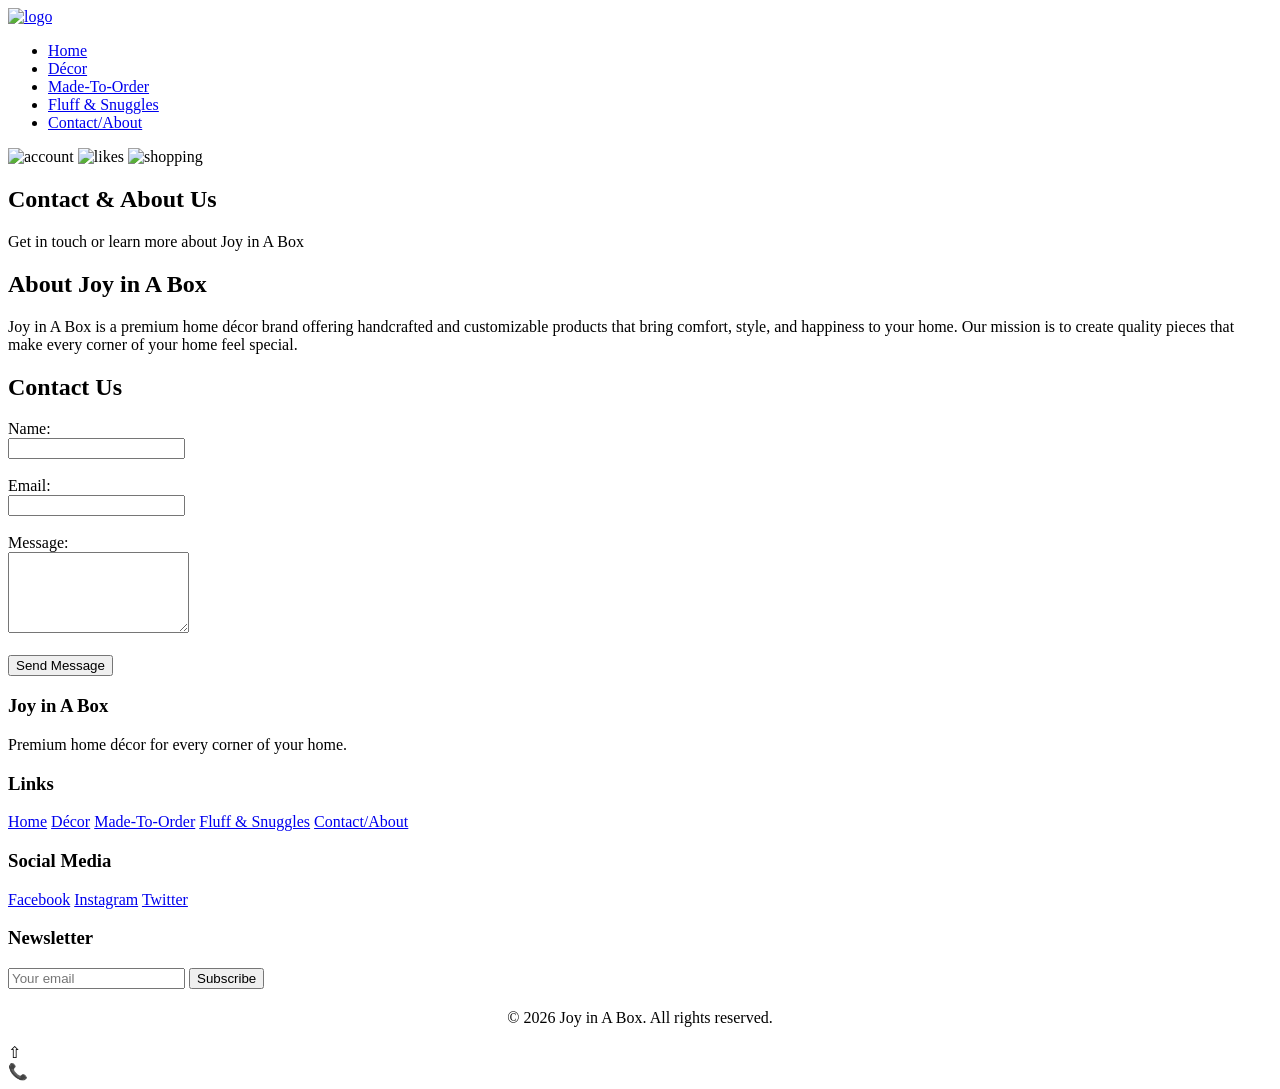
==== contact.html @ c6cf1658 "Add files via upload" ====
<!DOCTYPE html>
<html>
<head>
    <title>Joy in A Box | Contact/About</title>
    <link rel="stylesheet" href="css/style.css">
</head>
<body>
    <!-- Header -->
    <header>
        <div class="logo">
            <a href="index.html"><img src="C:\Users\Matlakala\Downloads/logo.png" alt="logo"width="300"></a>
        </div>
        <nav>
            <ul>
                <li><a href="index.html">Home</a></li>
                <li><a href="decor.html">Décor</a></li>
                <li><a href="made-to-order.html">Made-To-Order</a></li>
                <li><a href="fluff-snuggles.html">Fluff & Snuggles</a></li>
                <li><a href="contact.html">Contact/About</a></li>
            </ul>
        </nav>
        <div class="icons">
            <img src="C:\Users\Matlakala\Downloads/account.PNG" alt="account"width="150">
            <img src="C:\Users\Matlakala\Downloads/likes.PNG" alt="likes"width="150">
            <img src="C:\Users\Matlakala\Downloads/shopping.PNG" alt="shopping"width="150">
        </div>
    </header>

    <!-- Hero Section -->
    <section class="hero" style="background-image: url('images/contact-banner.jpeg');">
        <h1>Contact & About Us</h1>
        <p>Get in touch or learn more about Joy in A Box</p>
    </section>

    <!-- About Section -->
    <section>
        <h2>About Joy in A Box</h2>
        <p>Joy in A Box is a premium home décor brand offering handcrafted and customizable products that bring comfort, style, and happiness to your home. Our mission is to create quality pieces that make every corner of your home feel special.</p>
    </section>

    <!-- Contact Form -->
    <section>
        <h2>Contact Us</h2>
        <form>
            <label for="name">Name:</label><br>
            <input type="text" id="name" name="name" required><br><br>

            <label for="email">Email:</label><br>
            <input type="email" id="email" name="email" required><br><br>

            <label for="message">Message:</label><br>
            <textarea id="message" name="message" rows="5" required></textarea><br><br>

            <button type="submit">Send Message</button>
        </form>
    </section>

    <!-- Footer (same as other pages) -->
    <footer>
        <div class="footer-content">
            <div>
                <h3>Joy in A Box</h3>
                <p>Premium home décor for every corner of your home.</p>
            </div>
            <div>
                <h3>Links</h3>
                <a href="index.html">Home</a>
                <a href="decor.html">Décor</a>
                <a href="made-to-order.html">Made-To-Order</a>
                <a href="fluff-snuggles.html">Fluff & Snuggles</a>
                <a href="contact.html">Contact/About</a>
            </div>
            <div>
                <h3>Social Media</h3>
                <a href="#">Facebook</a>
                <a href="#">Instagram</a>
                <a href="#">Twitter</a>
            </div>
            <div>
                <h3>Newsletter</h3>
                <form>
                    <input type="email" placeholder="Your email">
                    <button type="submit">Subscribe</button>
                </form>
            </div>
        </div>
        <p style="text-align:center; margin-top:20px;">&copy; 2026 Joy in A Box. All rights reserved.</p>
    </footer>

    <!-- Floating Buttons -->
    <div class="scroll-top" onclick="window.scrollTo({ top: 0, behavior: 'smooth' });">&#8679;</div>
    <div class="whatsapp">
        <a href="https://wa.me/1234567890" target="_blank" style="color:white; text-decoration:none;">&#128222;</a>
    </div>
</body>
</html>
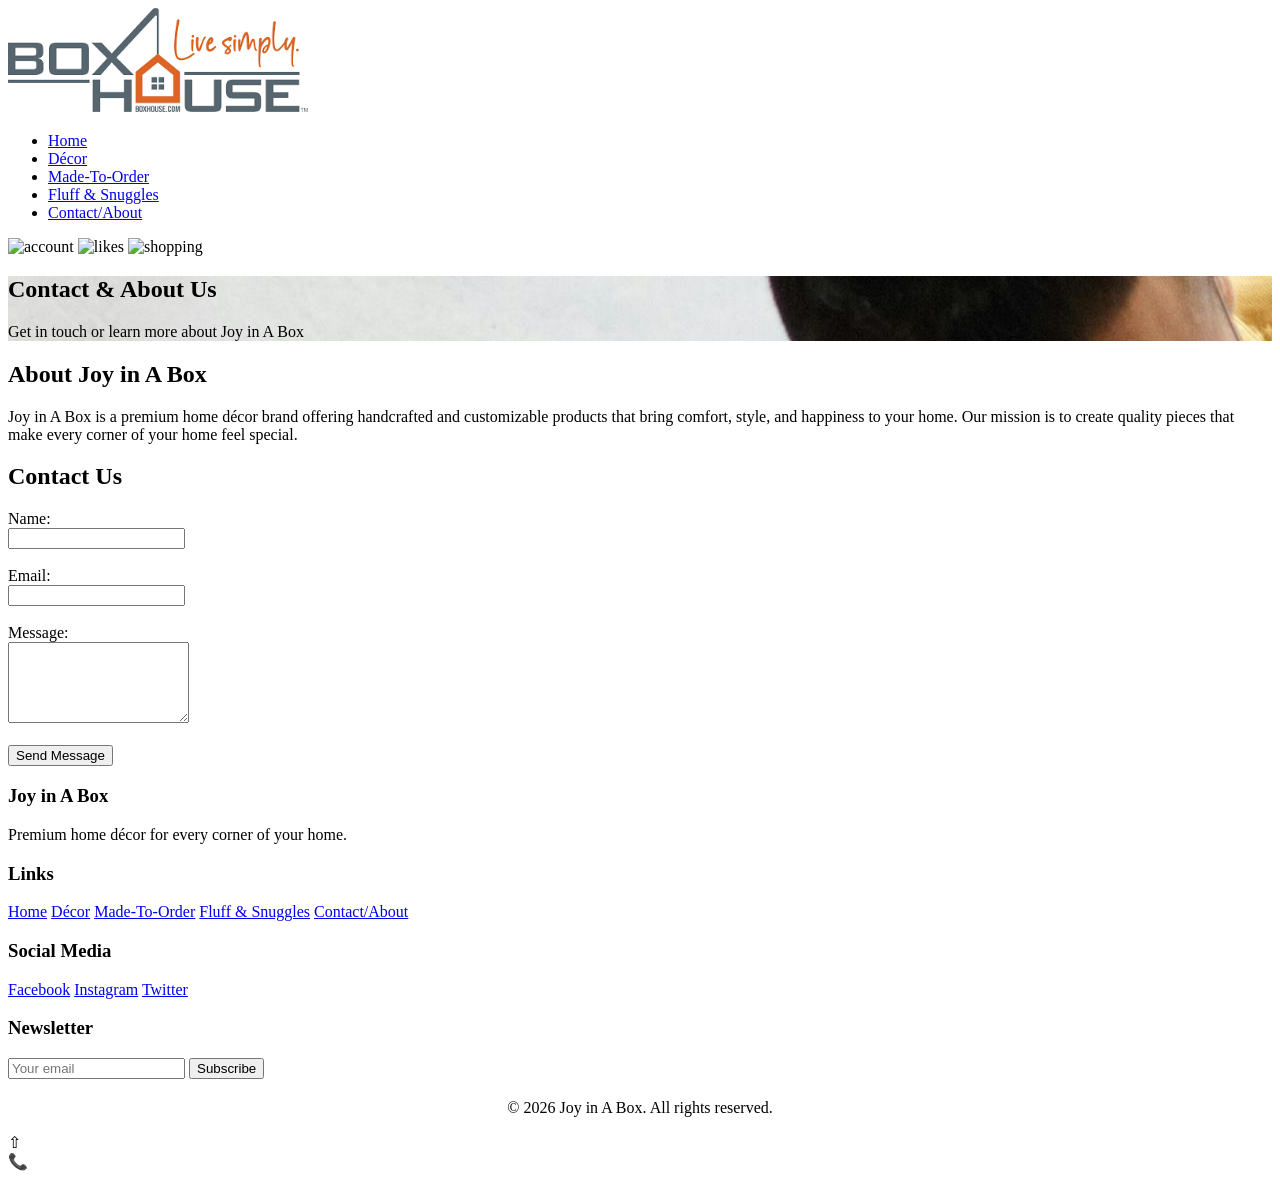
==== commit 91022eff: "Update contact.html" ====
--- a/contact.html
+++ b/contact.html
@@ -8,7 +8,7 @@
     <!-- Header -->
     <header>
         <div class="logo">
-            <a href="index.html"><img src="C:\Users\Matlakala\Downloads/logo.png" alt="logo"width="300"></a>
+            <a href="index.html"><img src="logo.png" alt="logo"width="300"></a>
         </div>
         <nav>
             <ul>
@@ -20,14 +20,14 @@
             </ul>
         </nav>
         <div class="icons">
-            <img src="C:\Users\Matlakala\Downloads/account.PNG" alt="account"width="150">
-            <img src="C:\Users\Matlakala\Downloads/likes.PNG" alt="likes"width="150">
-            <img src="C:\Users\Matlakala\Downloads/shopping.PNG" alt="shopping"width="150">
+            <img src="account.PNG" alt="account"width="150">
+            <img src="likes.PNG" alt="likes"width="150">
+            <img src="shopping.PNG" alt="shopping"width="150">
         </div>
     </header>
 
     <!-- Hero Section -->
-    <section class="hero" style="background-image: url('images/contact-banner.jpeg');">
+    <section class="hero" style="background-image: url('contact-banner.jpeg');">
         <h1>Contact & About Us</h1>
         <p>Get in touch or learn more about Joy in A Box</p>
     </section>
@@ -93,4 +93,4 @@
         <a href="https://wa.me/1234567890" target="_blank" style="color:white; text-decoration:none;">&#128222;</a>
     </div>
 </body>
-</html>+</html>
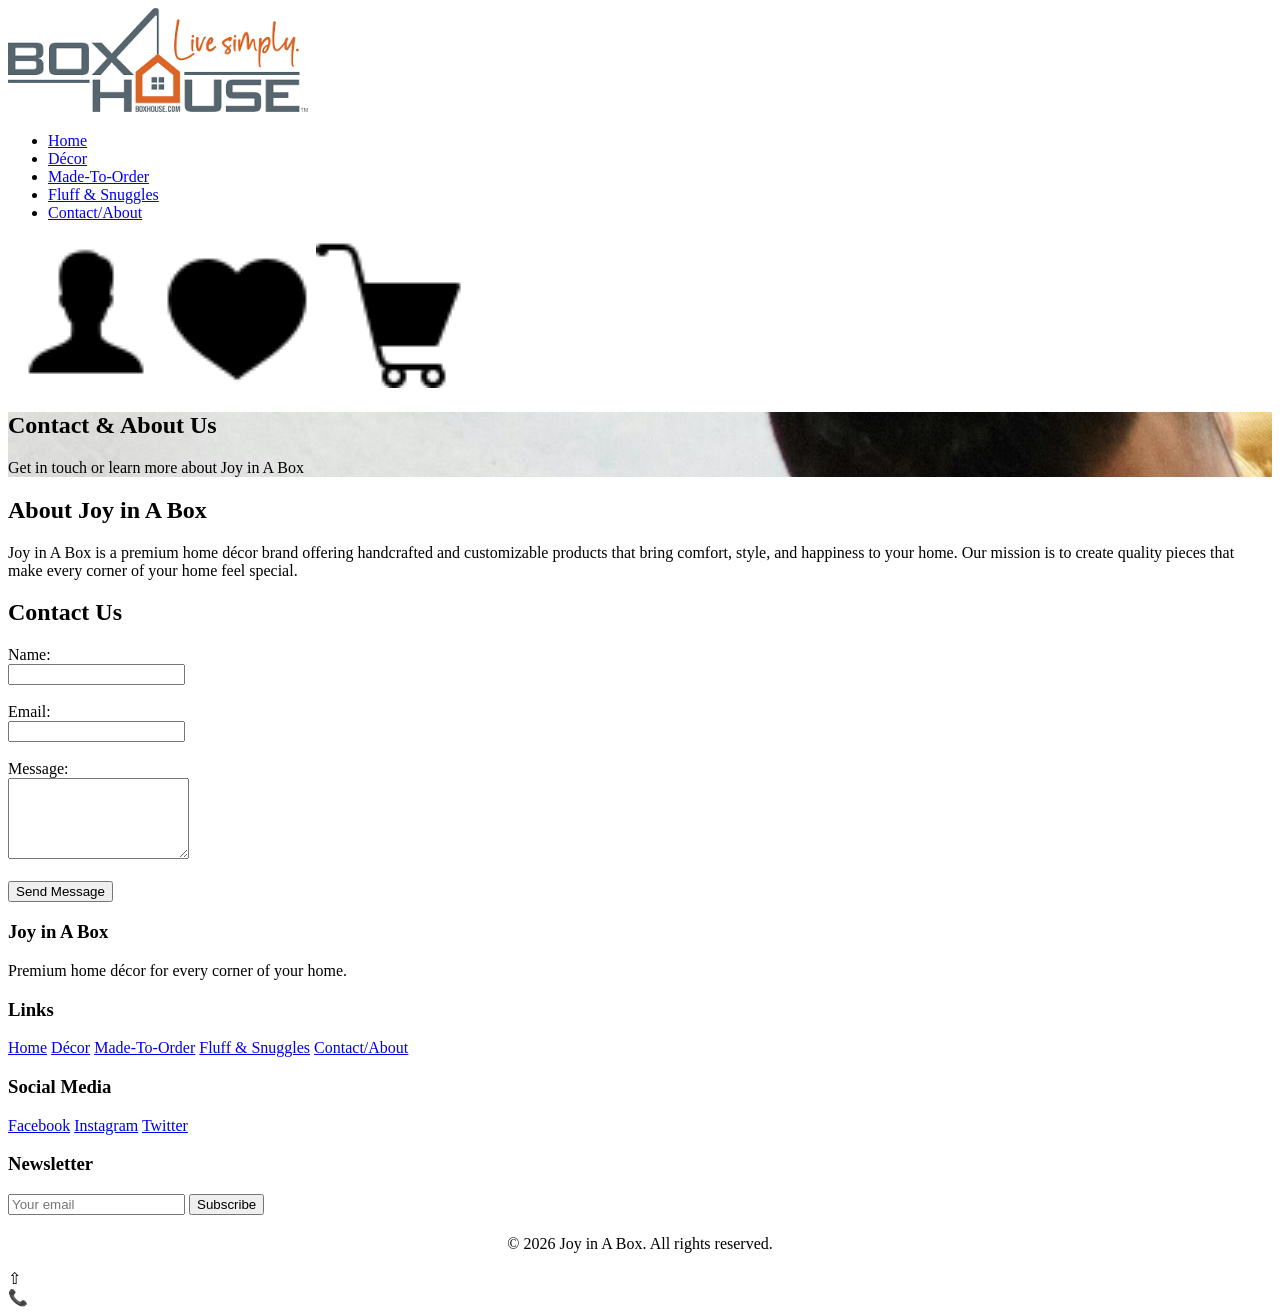
==== commit 5ade382c: "Update contact.html" ====
--- a/contact.html
+++ b/contact.html
@@ -20,9 +20,9 @@
             </ul>
         </nav>
         <div class="icons">
-            <img src="account.PNG" alt="account"width="150">
-            <img src="likes.PNG" alt="likes"width="150">
-            <img src="shopping.PNG" alt="shopping"width="150">
+            <img src="account.png" alt="account"width="150">
+            <img src="likes.png" alt="likes"width="150">
+            <img src="shopping.png" alt="shopping"width="150">
         </div>
     </header>
 
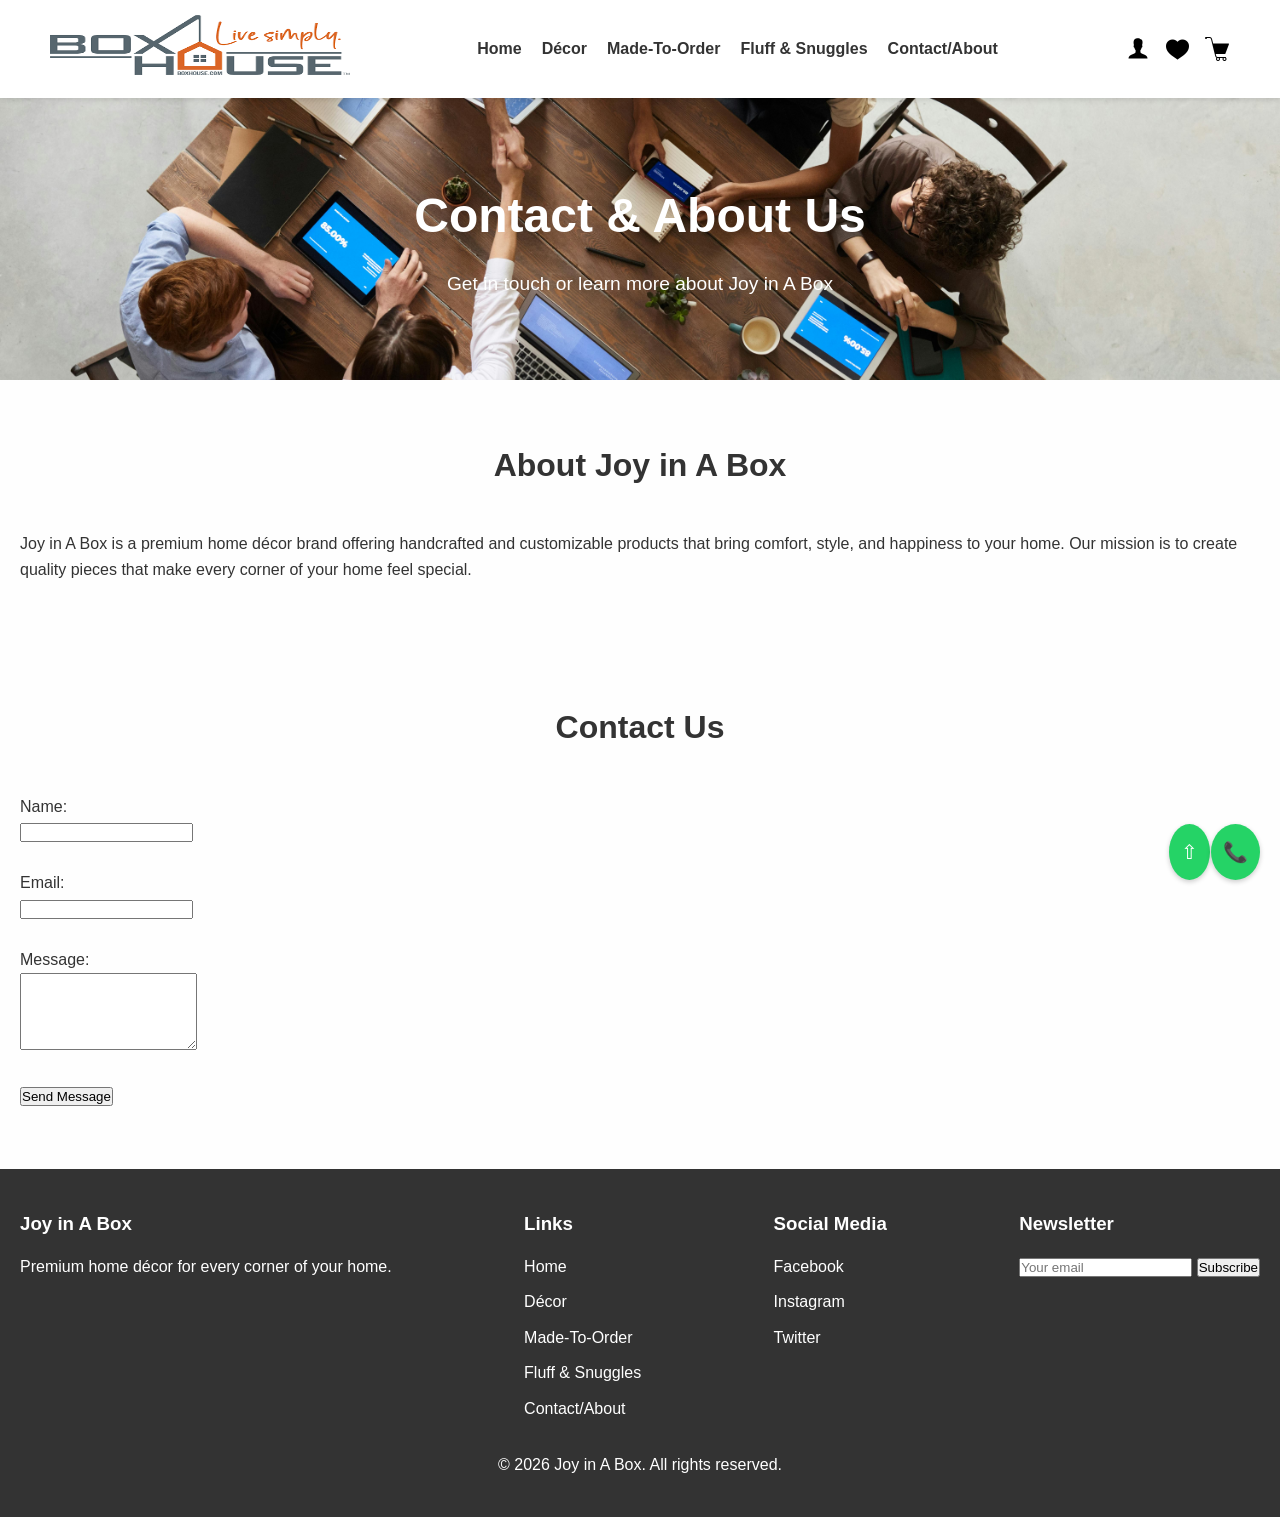
==== commit fd792cfd: "Update contact.html" ====
--- a/contact.html
+++ b/contact.html
@@ -2,7 +2,7 @@
 <html>
 <head>
     <title>Joy in A Box | Contact/About</title>
-    <link rel="stylesheet" href="css/style.css">
+    <link rel="stylesheet" href="style.css">
 </head>
 <body>
     <!-- Header -->
--- a/style.css
+++ b/style.css
@@ -0,0 +1,167 @@
+/* Reset & Basic */
+* {
+    margin: 0;
+    padding: 0;
+    box-sizing: border-box;
+    font-family: Arial, sans-serif;
+}
+
+body {
+    line-height: 1.6;
+    background: #fefefe;
+    color: #333;
+}
+
+/* Header & Logo */
+header {
+    display: flex;
+    justify-content: space-between;
+    align-items: center;
+    padding: 15px 50px;
+    background: #fff;
+    box-shadow: 0 2px 5px rgba(0,0,0,0.1);
+    position: sticky;
+    top: 0;
+    z-index: 1000;
+}
+
+header .logo img {
+    height: 60px;
+}
+
+header nav ul {
+    list-style: none;
+    display: flex;
+    gap: 20px;
+}
+
+header nav ul li a {
+    text-decoration: none;
+    color: #333;
+    font-weight: bold;
+}
+
+header .icons {
+    display: flex;
+    gap: 15px;
+}
+
+header .icons img {
+    width: 25px;
+    cursor: pointer;
+}
+
+/* Hero Section */
+.hero {
+    text-align: center;
+    padding: 80px 20px;
+    background: url('../images/hero.jpg') no-repeat center center/cover;
+    color: #fff;
+}
+
+.hero h1 {
+    font-size: 3rem;
+    margin-bottom: 15px;
+}
+
+.hero p {
+    font-size: 1.2rem;
+}
+
+/* Sections */
+section {
+    padding: 60px 20px;
+}
+
+section h2 {
+    text-align: center;
+    margin-bottom: 40px;
+    font-size: 2rem;
+}
+
+/* Product Grid */
+.products {
+    display: grid;
+    grid-template-columns: repeat(auto-fit, minmax(250px, 1fr));
+    gap: 20px;
+}
+
+.products .item {
+    background: #fff;
+    padding: 15px;
+    text-align: center;
+    border-radius: 8px;
+    box-shadow: 0 2px 8px rgba(0,0,0,0.1);
+}
+
+.products .item img {
+    width: 100%;
+    height: 200px;
+    object-fit: cover;
+    border-radius: 5px;
+}
+
+/* Footer */
+footer {
+    background: #333;
+    color: #fff;
+    padding: 40px 20px;
+}
+
+footer .footer-content {
+    display: flex;
+    flex-wrap: wrap;
+    gap: 50px;
+    justify-content: space-between;
+}
+
+footer h3 {
+    margin-bottom: 15px;
+}
+
+footer a {
+    color: #fff;
+    text-decoration: none;
+    display: block;
+    margin-bottom: 10px;
+}
+
+/* Floating Buttons */
+.scroll-top, .whatsapp {
+    position: fixed;
+    bottom: 20px;
+    right: 20px;
+    background: #25d366;
+    color: #fff;
+    padding: 12px;
+    border-radius: 50%;
+    text-align: center;
+    font-size: 20px;
+    cursor: pointer;
+    box-shadow: 0 2px 5px rgba(0,0,0,0.2);
+    z-index: 1000;
+}
+
+.scroll-top {
+    right: 70px;
+}
+
+/* Responsive */
+@media(max-width:768px){
+    header {
+        flex-direction: column;
+    }
+    header nav ul {
+        flex-direction: column;
+        gap: 10px;
+    }
+    .hero h1 {
+        font-size: 2rem;
+    }
+    .hero p {
+        font-size: 1rem;
+    }
+    footer .footer-content {
+        flex-direction: column;
+    }
+}
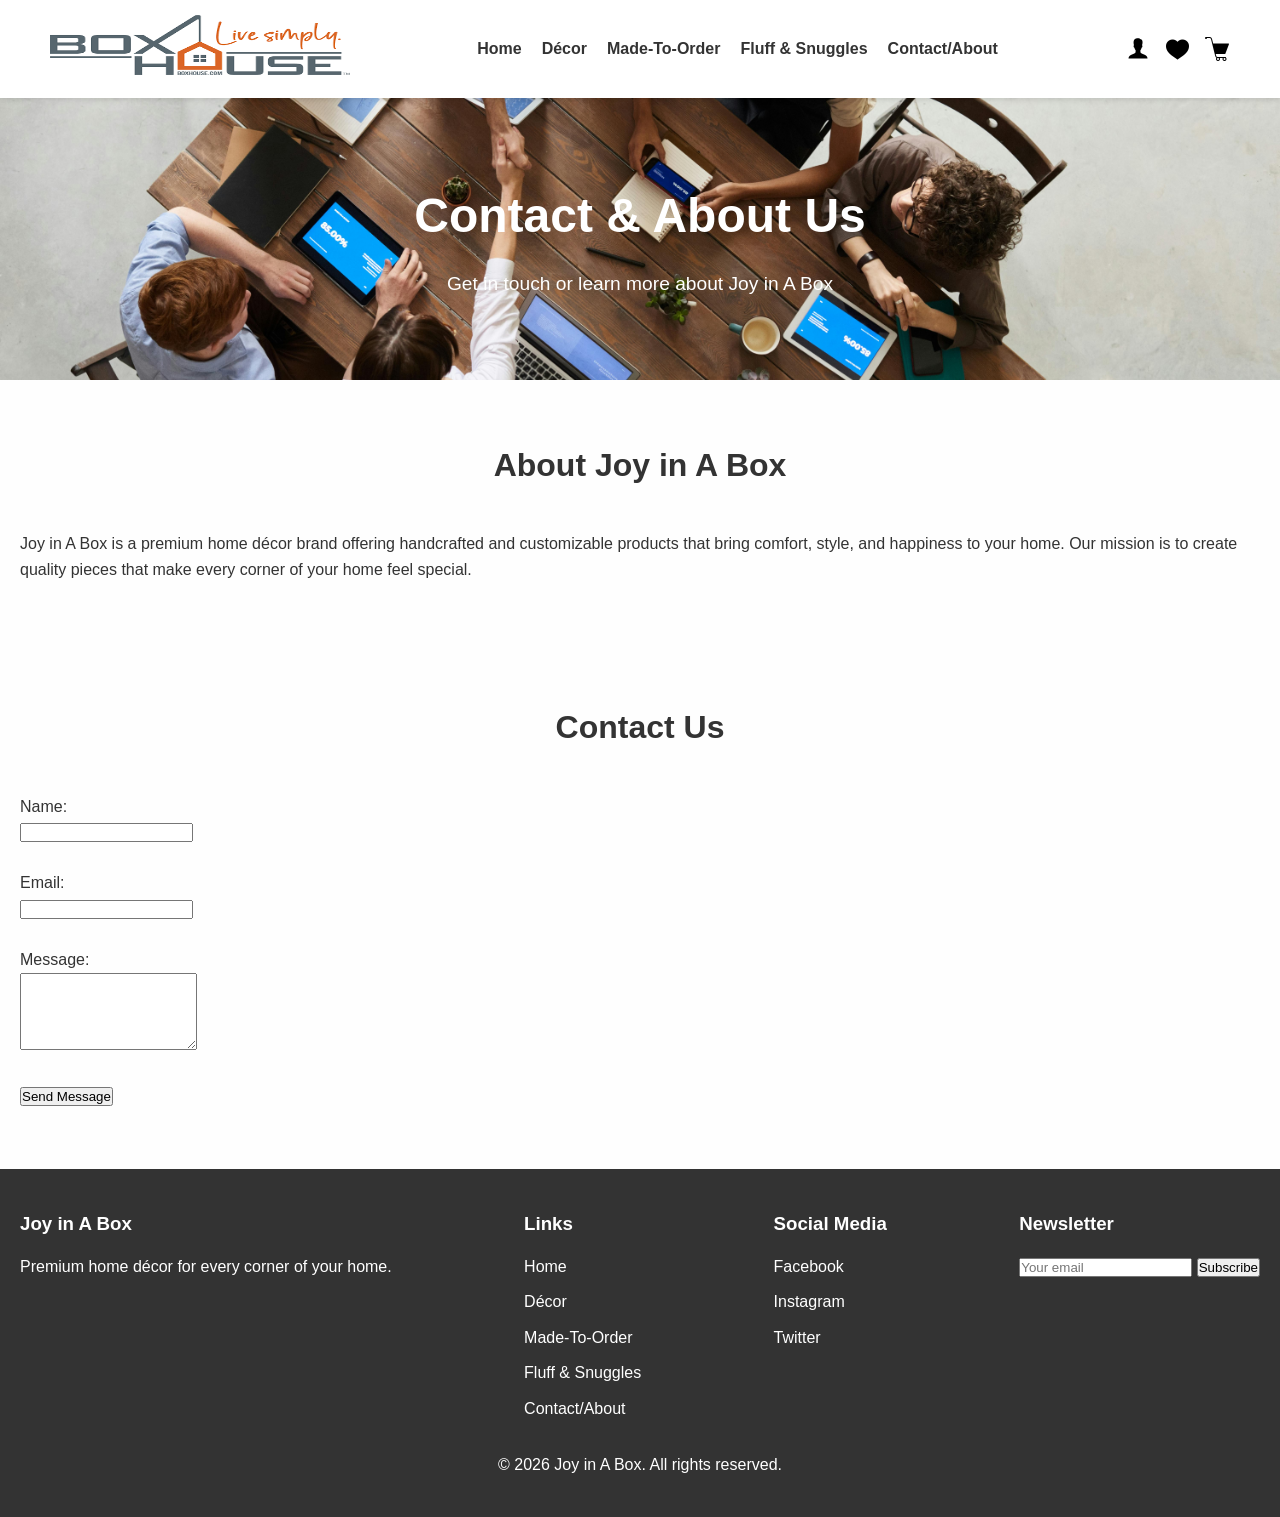
==== commit e41eef2c: "Update contact.html" ====
--- a/contact.html
+++ b/contact.html
@@ -5,7 +5,6 @@
     <link rel="stylesheet" href="style.css">
 </head>
 <body>
-    <!-- Header -->
     <header>
         <div class="logo">
             <a href="index.html"><img src="logo.png" alt="logo"width="300"></a>
@@ -26,19 +25,16 @@
         </div>
     </header>
 
-    <!-- Hero Section -->
     <section class="hero" style="background-image: url('contact-banner.jpeg');">
         <h1>Contact & About Us</h1>
         <p>Get in touch or learn more about Joy in A Box</p>
     </section>
 
-    <!-- About Section -->
     <section>
         <h2>About Joy in A Box</h2>
         <p>Joy in A Box is a premium home décor brand offering handcrafted and customizable products that bring comfort, style, and happiness to your home. Our mission is to create quality pieces that make every corner of your home feel special.</p>
     </section>
 
-    <!-- Contact Form -->
     <section>
         <h2>Contact Us</h2>
         <form>
@@ -54,8 +50,6 @@
             <button type="submit">Send Message</button>
         </form>
     </section>
-
-    <!-- Footer (same as other pages) -->
     <footer>
         <div class="footer-content">
             <div>
@@ -86,11 +80,5 @@
         </div>
         <p style="text-align:center; margin-top:20px;">&copy; 2026 Joy in A Box. All rights reserved.</p>
     </footer>
-
-    <!-- Floating Buttons -->
-    <div class="scroll-top" onclick="window.scrollTo({ top: 0, behavior: 'smooth' });">&#8679;</div>
-    <div class="whatsapp">
-        <a href="https://wa.me/1234567890" target="_blank" style="color:white; text-decoration:none;">&#128222;</a>
-    </div>
 </body>
 </html>
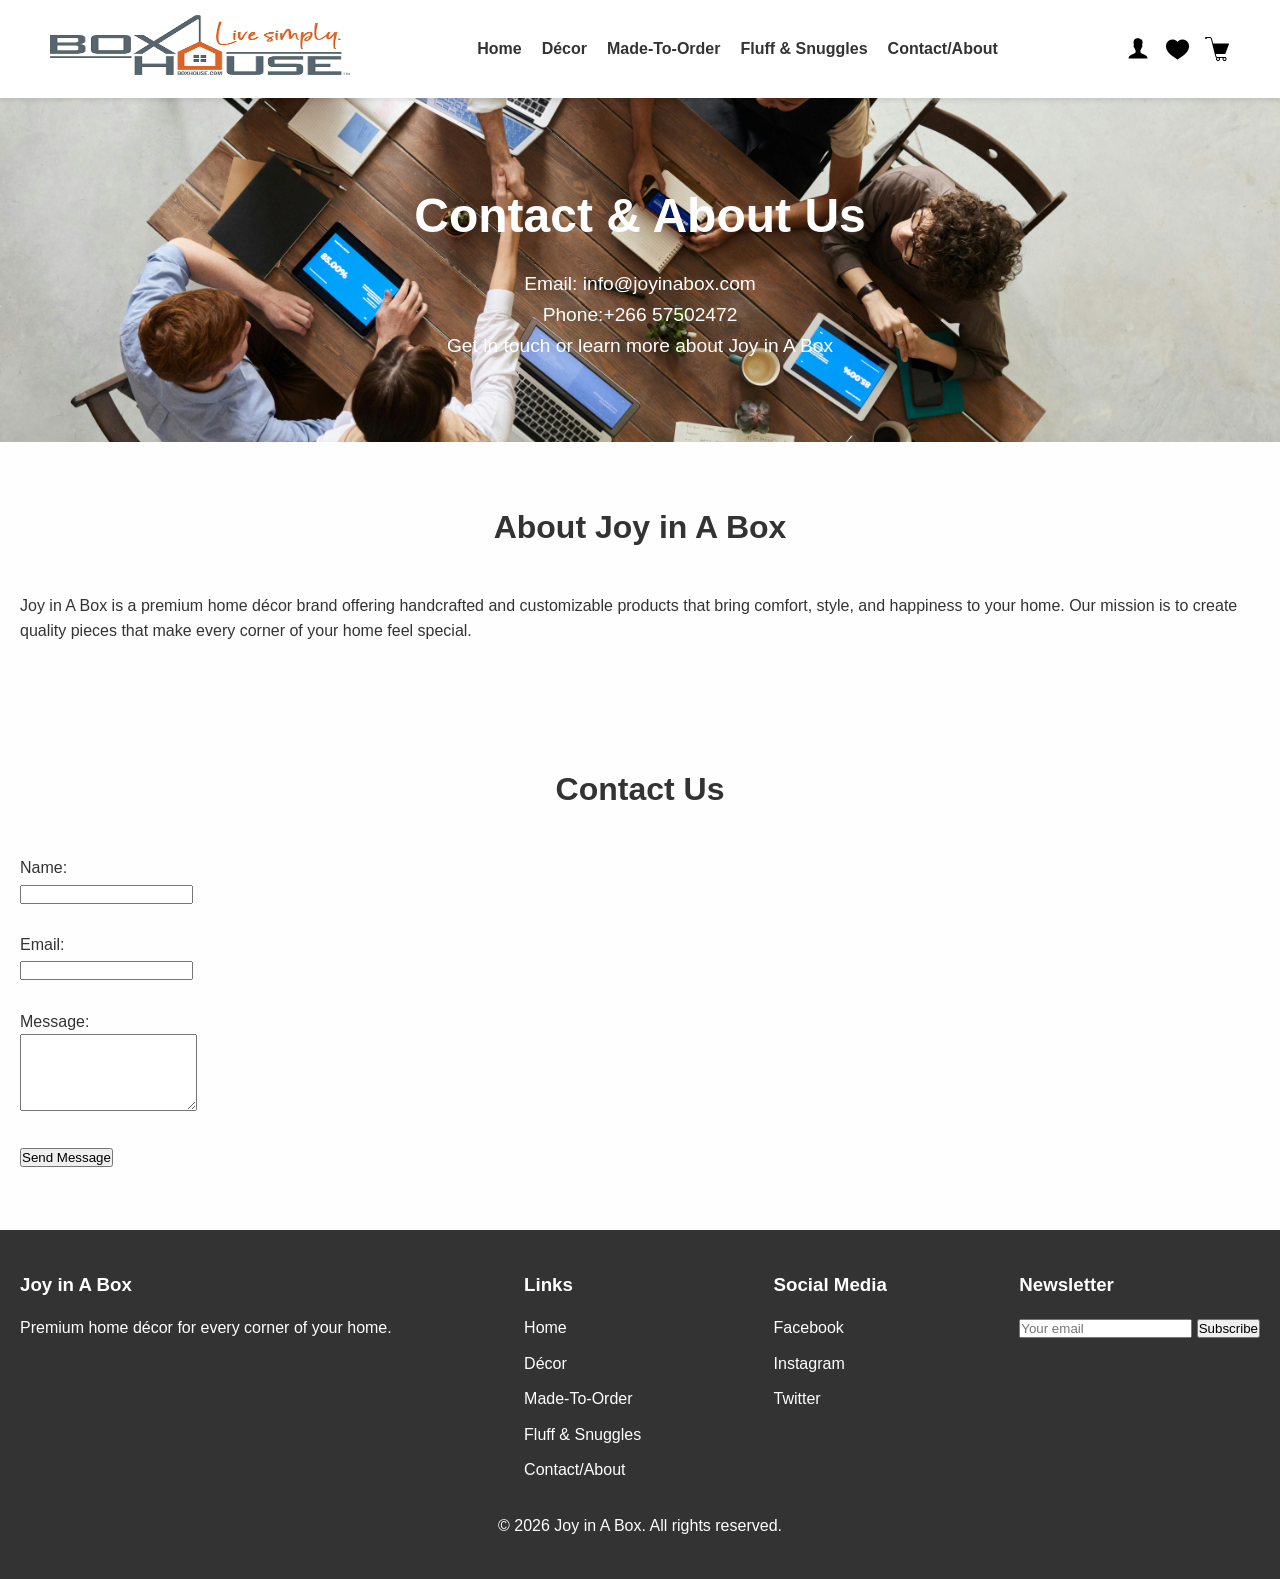
==== commit 97d76655: "Update contact.html" ====
--- a/contact.html
+++ b/contact.html
@@ -26,7 +26,10 @@
     </header>
 
     <section class="hero" style="background-image: url('contact-banner.jpeg');">
-        <h1>Contact & About Us</h1>
+        <h1>Contact & About Us</h1> 
+        <p style="text-align:center;">Email: info@joyinabox.com</p>
+        <p style="text-align:center;">Phone:+266 57502472</p>
+            
         <p>Get in touch or learn more about Joy in A Box</p>
     </section>
 
--- a/style.css
+++ b/style.css
@@ -1,4 +1,4 @@
-/* Reset & Basic */
+
 * {
     margin: 0;
     padding: 0;
@@ -12,7 +12,6 @@
     color: #333;
 }
 
-/* Header & Logo */
 header {
     display: flex;
     justify-content: space-between;
@@ -51,7 +50,6 @@
     cursor: pointer;
 }
 
-/* Hero Section */
 .hero {
     text-align: center;
     padding: 80px 20px;
@@ -68,7 +66,6 @@
     font-size: 1.2rem;
 }
 
-/* Sections */
 section {
     padding: 60px 20px;
 }
@@ -79,7 +76,6 @@
     font-size: 2rem;
 }
 
-/* Product Grid */
 .products {
     display: grid;
     grid-template-columns: repeat(auto-fit, minmax(250px, 1fr));
@@ -101,7 +97,6 @@
     border-radius: 5px;
 }
 
-/* Footer */
 footer {
     background: #333;
     color: #fff;
@@ -125,28 +120,6 @@
     display: block;
     margin-bottom: 10px;
 }
-
-/* Floating Buttons */
-.scroll-top, .whatsapp {
-    position: fixed;
-    bottom: 20px;
-    right: 20px;
-    background: #25d366;
-    color: #fff;
-    padding: 12px;
-    border-radius: 50%;
-    text-align: center;
-    font-size: 20px;
-    cursor: pointer;
-    box-shadow: 0 2px 5px rgba(0,0,0,0.2);
-    z-index: 1000;
-}
-
-.scroll-top {
-    right: 70px;
-}
-
-/* Responsive */
 @media(max-width:768px){
     header {
         flex-direction: column;
@@ -164,4 +137,4 @@
     footer .footer-content {
         flex-direction: column;
     }
-}+}
